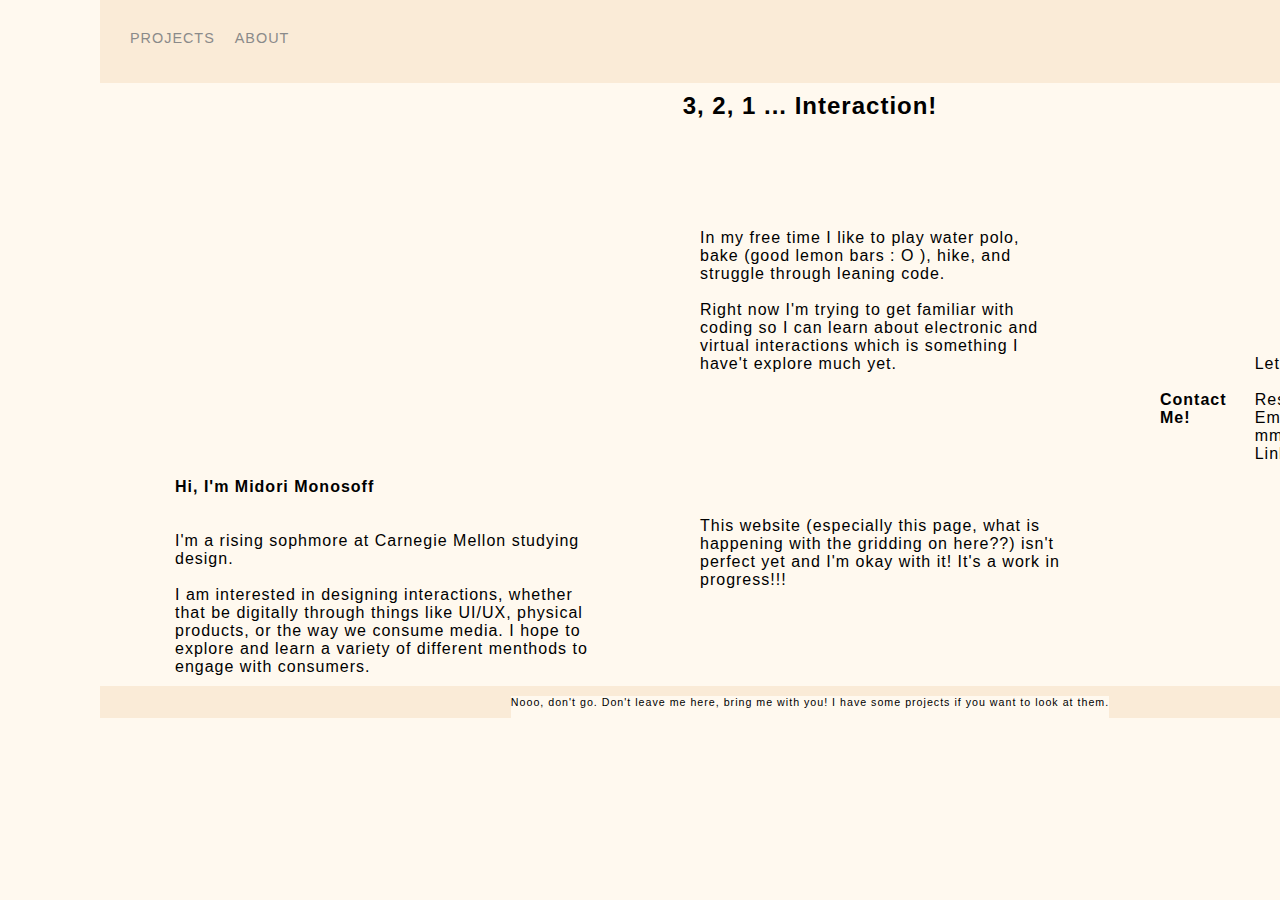
==== about.html @ c48748b3 "Add files via upload" ====
<!DOCTYPE html>
<html>
<head>
    <meta charser="utf-8">
    <meta name="viewport" content="width=device-width, initial-scale=1.0">
    <link rel="stylesheet" href="styles.css">
    <title>About Me</title>
</head>

<body>
    <div class="about-section">
        <div class="nav">
            <div class="left-side">
                <div class="nav-link-wrapper">
                    <a href="index.html">Projects</a>
                </div>
    
                <div class="nav-link-wrapper">
                    <a href="about.html">About</a>
                </div>
            </div>
    
            <div class="right-side">
                <div class="brand">
                    <div>Midori Monosoff</div>
                </div>
            </div>
        </div>
        
        <div class="contact">
            <p><h4>Contact Me!</h4>Let's get in contact:<br /><br />Resume: link here <br />Email: mmonosof@andrew.cmu.edu<br /> LinkedIn: uhhhhhh idk</p>
        </div>
    
        <div class="footer">
            <div class="nono">
                Nooo, don't go. Don't leave me here, bring me with you! I have some projects if you want to look at them.  
            </div>
        </div>

        <div class="i-said-funny">
             <h2> 3, 2, 1 ... Interaction!</h3>
        </div>

        <div class="main-section">
            <div class="uspic"></div>
                <br /><br />
            <div class="about-text">
                <h4> Hi, I'm Midori Monosoff</h4><br /><br>
                 <p> I'm a rising sophmore at Carnegie Mellon studying design. <br /><br />I am interested in designing interactions, whether that be digitally through things like UI/UX, physical products, or the way we consume media. I hope to explore and learn a variety of different menthods to engage with consumers.</p>
            </div>
        </div>

        <div class="less-serious">
            <div class="interestpic"></div>
                <div class="interested-in">
                    <p>In my free time I like to play water polo, bake (good lemon bars : O ), hike, and struggle through leaning code. <br /><br /> Right now I'm trying to get familiar with coding so I can learn about electronic and virtual interactions which is something I have't explore much yet.</p> 
                        <br /><br /><br /><br /><br /><br /><br /><br /> 
                    <p>This website (especially this page, what is happening with the gridding on here??) isn't perfect yet and I'm okay with it! It's a work in progress!!!</p>
                </div>
            </div>
        </div>
    </div>
</body>
</html>
---- styles.css ----
*{
    margin: 0;
    padding: 0;
    font-family: "Helvetica", sans-serif;
    letter-spacing: 1px;
    background-color: rgb(255, 249, 239);
}

li { 
    cursor: pointer; 
}

/* unvisited link */
a:link {
    color: black
}

/* visited link */
a:visited {
    color: #8a8a8a;
}


/*GRIDDING*/

.grid{
    display: grid;
    grid-template-columns: 1fr 400px 400px 400px 1fr;
    grid-gap: 10px;
    grid-template-rows: 82px 1fr 1fr 1fr 20px;
    grid-template-areas: 
    ". nav nav nav ."
    ". about lighting semantics ."
    ". about personal animal ."
    ". photo perspective stuffing ." 
    ". footer footer footer .";
}

.nav{
    grid-area: nav;
}

.about{
    grid-area: about;
}

.lighting{
    grid-area: lighting;
}

.semantics{
    grid-area: semantics;
}

.photo{
    grid-area: photo;
}

.personal{
    grid-area: personal;
}

.animal{
    grid-area: animal;
}

.perspective{
    grid-area: perspective;
}

.stuffing{
    grid-area: stuffing;
}

.footer{
    grid-area: footer;
}



/*NAV STYLING*/

.nav{
    display: flex;
    justify-content: space-between;
    padding: 30px;
    background-color: antiquewhite;
    height: 22px;
    border-bottom: 1px solid transparent;
    transition: border-bottom 0.5s;
}

.left-side{
    display: flex;
    background-color: antiquewhite;
}

.nav > .left-side > div {
    margin-right: 20px;
    font-size: 0.9em;
    text-transform: uppercase;
    background-color: antiquewhite;
}

.nav-link-wrapper a{
    color: #8a8a8a;
    text-decoration: none;
    transition: color 0.5s;
    background-color: antiquewhite;
}

.nav-link-wrapper:hover{
    border-bottom: 1px solid black;
    background-color: antiquewhite;
}

.nav-link-wrapper a:hover{
    color: black;
    background-color: antiquewhite;
}




/*FOOTER STYLING*/

.footer{
    background-color: antiquewhite;
    display: flex;
    justify-content:center;
    padding-top: 10px;
    height: 22px;
    font-size: 8pt;
    text-align: center;
}




/*GRIDDING THE ABOUT*/

.about{
    display: grid;
    grid-template-columns: 10px 1fr 10px;
    grid-template-rows: 1fr 1fr;
    grid-gap: 5px;
    grid-template-areas:
    ". me-photo ."
    ". mini-text .";
}

.me-photo{
    grid-area: me-photo;
    background: url('/Users/midorimonosoff/Desktop/try again/images/hello.JPG');
    height: 400px;
    background-size: cover;
    border-radius: 10%;
}

.mini-text{
    grid-area: mini-text;
    display: flex;
    justify-content: center; /* align horizontal */
    align-items: center; /* align vertical */
    font-size: 10pt;
    align-items: center;
}


/*SETTING IN IMAGES*/

.lightpic{
    background: url('/Users/midorimonosoff/Desktop/try again/images/lighting/onblackbg copy.jpeg');
    height: 400px;
    background-size: cover;
    border-radius: 10%;
}

.lighttext{
    font-size: 10pt;
    display: flex;
    justify-content: center;
    color: #8a8a8a;
}


.semanticpic{
    background: url('/Users/midorimonosoff/Desktop/try again/images/semantics/close.jpg');
    height: 400px;
    background-size: cover;
    border-radius: 10%;
}
.semantictext{
    font-size: 10pt;
    display: flex;
    justify-content: center;
    color: #8a8a8a;
}


.photopic{
    background: url('/Users/midorimonosoff/Desktop/try again/images/photography/pittsburgh/flower.JPG');
    height: 400px;
    background-size: cover;
    border-radius: 10%;
}
.phototext{
    font-size: 10pt;
    display: flex;
    justify-content: center;
    color: #8a8a8a;
}


.personalpic{
    background: url('/Users/midorimonosoff/Desktop/try again/images/personal/plants.jpg');
    height: 400px;
    background-size: cover;
    border-radius: 10%;
}
.personaltext{
    font-size: 10pt;
    display: flex;
    justify-content: center;
    color: #8a8a8a;
}


.animalpic{
    background: url('/Users/midorimonosoff/Desktop/try again/images/adobe/poster.png');
    height: 400px;
    background-size: cover;
    border-radius: 10%;
}
.animaltext{
    font-size: 10pt;
    display: flex;
    justify-content: center;
    color: #8a8a8a;
}


.perspectivepic{
    background: url('/Users/midorimonosoff/Desktop/try again/images/perspective/midori_cubes.jpg');
    height: 400px;
    background-size: cover;
    border-radius: 10%;
}
.perspectivetext{
    font-size: 10pt;
    display: flex;
    justify-content: center;
    color: #8a8a8a;
}


.stuffingpic{
    background: url('/Users/midorimonosoff/Desktop/try again/images/experiences/letter0195.png');
    height: 400px;
    background-size: cover;
    border-radius: 10%;
}
.stuffingtext{
    font-size: 10pt;
    display: flex;
    justify-content: center;
    color: #8a8a8a;
}



/*ABOUT ME PAGE*/

.about-section{
    display: grid;
    grid-template-columns: 1fr 500px 360px 360px 1fr;
    grid-gap: 10px;
    grid-column-gap: 100px;
    grid-template-rows: 82px 40px 1fr 20px;
    grid-template-areas: 
    ". nav nav nav ."
    ". i-said-funny i-said-funny i-said-funny ."
    ". main-section less-serious contact ."
    ". footer footer footer .";
}

.nav{
    grid-area: nav;
}

.i-said-funny{
    grid-area: i-said-funny;
    text-align: center;
}

.main-section{
    grid-area: main-section;
    margin-left: 15%;
}

.less-serious{
    grid-area: less-serious;
    display: flex;
    justify-content: center; /* align horizontal */
    align-items: center; /* align vertical */
}

.contact{
    grid-area: contact;
    display: flex;
    justify-content: center; /* align horizontal */
    align-items: center; /* align vertical */
}

.footer{
    grid-area: footer;
}

.uspic{
    background: url('/Users/midorimonosoff/Desktop/try again/images/us.JPG');
    height: 300px;
    background-size: cover;
    border-radius: 10%;
    display: block;
}

.interester-in{
    text-align: center;
}





/*LIGHTING ENGINE*/
.light{
    display: grid;
    grid-template-columns: 1fr 400px 400px 400px 1fr;
    grid-gap: 10px;
    grid-template-rows: 82px 1fr 1fr 1fr 20px;
    grid-template-areas: 
    ". nav nav nav ."
    ". op lt-desc lt-desc ."
    ". it-off it-on intent ."
    ". vid detail learn ." 
    ". footer footer footer .";
}

.nav{
    grid-area: nav;
}

.op{
    grid-area: op;
    background: url('/Users/midorimonosoff/Desktop/try again/images/lighting/onblackbg copy.jpeg');
    height: 400px;
    background-size: cover;
    border-radius: 10%;
}

.lt-desc{
    grid-area: lt-desc;
    display: flex;
    justify-content: center; /* align horizontal */
    align-items: center; /* align vertical */
    margin-left: 30px;
    margin-right: 30px;
}

.it-on{
    grid-area: it-on;
    background: url('/Users/midorimonosoff/Desktop/try again/images/lighting/interation.JPG');
    height: 400px;
    background-size: cover;
    border-radius: 10%;
}

.it-off{
    grid-area: it-off;
    background: url('/Users/midorimonosoff/Desktop/try again/images/lighting/off.JPG');
    height: 400px;
    background-size: cover;
    border-radius: 10%;
}

.intent{
    grid-area: intent;
    display: flex;
    justify-content: center; /* align horizontal */
    align-items: center; /* align vertical */
    margin-left: 30px;
    margin-right: 30px;
}

.vid{
    grid-area: vid;
    background: url('/Users/midorimonosoff/Desktop/try again/images/photography/pittsburgh/engulf.jpg');
    height: 400px;
    background-size: cover;
    border-radius: 10%;
}

.detail{
    grid-area: detail;
    background: url('/Users/midorimonosoff/Desktop/try again/images/lighting/detail.JPG');
    height: 400px;
    background-size: cover;
    border-radius: 10%;
}

.learn{
    grid-area: learn;
    display: flex;
    justify-content: center; /* align horizontal */
    align-items: center; /* align vertical */
    margin-left: 30px;
    margin-right: 30px;
}

.footer{
    grid-area: footer;
}





/*PERSONAL*/
.gridding{
    display: grid;
    grid-template-columns: 1fr 400px 400px 400px 1fr;
    grid-gap: 10px;
    grid-template-rows: 82px 1fr 700px 1fr 20px;
    grid-template-areas: 
    ". nav nav nav ."
    ". og love love ."
    ". ahead skes hot ."
    ". vote frog pickle ." 
    ". footer footer footer .";
}

.nav{
    grid-area: nav;
}

.og{
    grid-area: og;
    background: url('/Users/midorimonosoff/Desktop/try again/images/personal/plants.jpg');
    height: 400px;
    background-size: cover;
    border-radius: 10%;
}

.love{
    grid-area: love;
    display: flex;
    justify-content: center; /* align horizontal */
    align-items: center; /* align vertical */
    margin-left: 30px;
    margin-right: 30px;
}

.ahead{
    grid-area: ahead;
    background: url('/Users/midorimonosoff/Desktop/try again/images/personal/ms1-1(1).jpg');
    height: 700px;
    width: 500px;
    background-size: cover;
    border-radius: 10%;
}

.skes{
    grid-area: skes;
    background: url('/Users/midorimonosoff/Desktop/try again/images/personal/ms2(1).jpg');
    height: 400px;
    background-size: cover;
    border-radius: 10%;
    margin-left: 100px;
}

.hot{
    grid-area: hot;
    background: url('/Users/midorimonosoff/Desktop/try again/images/personal/ms3.jpg');
    height: 400px;
    background-size: cover;
    border-radius: 10%;
}

.vote{
    grid-area: vote;
    background: url('/Users/midorimonosoff/Desktop/try again/images/personal/mmmm2.jpg');
    height: 400px;
    background-size: cover;
    border-radius: 10%;
}

.frog{
    grid-area: frog;
    background: url('/Users/midorimonosoff/Desktop/try again/images/personal/mm1(2).jpg');
    height: 400px;
    background-size: cover;
    border-radius: 10%;
}

.pickle{
    grid-area: pickle;
    background: url('/Users/midorimonosoff/Desktop/try again/images/personal/10.jpg');
    height: 400px;
    background-size: cover;
    border-radius: 10%;
}

.footer{
    grid-area: footer;
}




/*PHOTOGRAPHY*/
.photogrid{
    display: grid;
    grid-template-columns: 1fr 400px 400px 400px 1fr;
    grid-gap: 10px;
    grid-template-rows: 82px 1fr 1fr 1fr 20px;
    grid-template-areas: 
    ". nav nav nav ."
    ". lady dylan dylan ."
    ". color apple chair ."
    ". engulf cake arch ." 
    ". footer footer footer .";
}

.nav{
    grid-area: nav;
}

.lady{
    grid-area: lady;
    background: url('/Users/midorimonosoff/Desktop/try again/images/photography/pittsburgh/flower.JPG');
    height: 400px;
    background-size: cover;
    border-radius: 10%;
}

.dylan{
    grid-area: dylan;
    display: flex;
    justify-content: center; /* align horizontal */
    align-items: center; /* align vertical */
    margin-left: 30px;
    margin-right: 30px;
}

.apple{
    grid-area: apple;
    background: url('/Users/midorimonosoff/Desktop/try again/images/photography/pittsburgh/bright.JPG');
    height: 400px;
    background-size: cover;
    border-radius: 10%;
}

.cake{
    grid-area: cake;
    background: url('/Users/midorimonosoff/Desktop/try again/images/photography/pittsburgh/Screen Shot 2022-05-19 at 11.36.10 PM.png');
    height: 400px;
    background-size: cover;
    border-radius: 10%;
}

.chair{
    grid-area: chair;
    background: url('/Users/midorimonosoff/Desktop/try again/images/photography/pittsburgh/chair.JPG');
    height: 400px;
    background-size: cover;
    border-radius: 10%;
}

.engulf{
    grid-area: engulf;
    background: url('/Users/midorimonosoff/Desktop/try again/images/photography/pittsburgh/engulf.jpg');
    height: 400px;
    background-size: cover;
    border-radius: 10%;
}

.color{
    grid-area: color;
    background: url('/Users/midorimonosoff/Desktop/try again/images/photography/pittsburgh/color.jpg');
    height: 400px;
    background-size: cover;
    border-radius: 10%;
}

.arch{
    grid-area: arch;
    background: url('/Users/midorimonosoff/Desktop/try again/images/photography/pittsburgh/arch.jpg');
    height: 400px;
    background-size: cover;
    border-radius: 10%;
}

.footer{
    grid-area: footer;
}








/*PERSPECTIVES*/
.plural{
    display: grid;
    grid-template-columns: 1fr 400px 400px 400px 1fr;
    grid-gap: 10px;
    grid-template-rows: 82px 1fr 1fr 1fr 20px;
    grid-template-areas: 
    ". nav nav nav ."
    ". cubes diffrnt word ."
    ". maybe2 hmmm maybe1 ."
    ". maybe3 maybe4 text5 ." 
    ". footer footer footer .";
}

.nav{
    grid-area: nav;
}

.cubes{
    grid-area: cubes;
    background: url('/Users/midorimonosoff/Desktop/try again/images/perspective/midori_cubes.jpg');
    height: 400px;
    background-size: cover;
    border-radius: 10%;
}

.word{
    grid-area: word;
    display: flex;
    justify-content: center; /* align horizontal */
    align-items: center; /* align vertical */
    margin-left: 30px;
    margin-right: 30px;
}

.diffrnt{
    grid-area: diffrnt;
    background: url('/Users/midorimonosoff/Desktop/try again/images/perspective/Screen Shot 2022-05-19 at 8.13.32 PM.png');
    height: 400px;
    background-size: cover;
    border-radius: 10%;
}

.hmmm{
    grid-area: hmmm;
    background: url('/Users/midorimonosoff/Desktop/try again/images/perspective/Screen Shot 2022-05-19 at 8.13.53 PM.png');
    height: 400px;
    background-size: cover;
    border-radius: 10%;
}

.maybe1{
    grid-area: maybe1;
    background: url('/Users/midorimonosoff/Desktop/try again/images/perspective/Screen Shot 2022-05-19 at 8.14.07 PM.png');
    height: 400px;
    background-size: cover;
    border-radius: 10%;
}

.maybe2{
    grid-area: maybe2;
    display: flex;
    justify-content: center; /* align horizontal */
    align-items: center; /* align vertical */
    margin-left: 30px;
    margin-right: 30px;
}

.maybe3{
    grid-area: maybe3;
    background: url('/Users/midorimonosoff/Desktop/try again/images/perspective/65665161741__E971CFDE-ED3A-425A-B0A8-9ED43611C83C.jpg');
    height: 400px;
    background-size: cover;
    border-radius: 10%;
}

.maybe4{
    grid-area: maybe4;
    background: url('/Users/midorimonosoff/Desktop/try again/images/perspective/IMG_5229.jpg');
    height: 400px;
    background-size: cover;
    border-radius: 10%;
}

.text5{
    grid-area: text5;
    display: flex;
    justify-content: center; /* align horizontal */
    align-items: center; /* align vertical */
    margin-left: 30px;
    margin-right: 30px;
}

.footer{
    grid-area: footer;
}







/*ADOBE CC*/
.creativecloud{
    display: grid;
    grid-template-columns: 1fr 400px 400px 400px 1fr;
    grid-gap: 10px;
    grid-template-rows: 82px 1fr 500px 1fr 20px;
    grid-template-areas: 
    ". nav nav nav ."
    ". sealsnip dylan dylan ."
    ". sealwhole sealwhole poster-text ."
    ". animation-link animation-link assignment ." 
    ". footer footer footer .";
}

.nav{
    grid-area: nav;
}

.sealsnip{
    grid-area: sealsnip;
    background: url('/Users/midorimonosoff/Desktop/try again/images/adobe/poster.png');
    height: 400px;
    background-size: cover;
    border-radius: 10%;
}

.dylan{
    grid-area: dylan;
    display: flex;
    justify-content: center; /* align horizontal */
    align-items: center; /* align vertical */
    margin-left: 30px;
    margin-right: 30px;
}

.sealwhole{
    grid-area: sealwhole;
    background: url('/Users/midorimonosoff/Desktop/try again/images/adobe/poster.png');
    height: 500px;
    background-size: cover;
    border-radius: 10%;
}

.poster-text{
    grid-area: poster-text;
    display: flex;
    justify-content: center; /* align horizontal */
    align-items: center; /* align vertical */
    margin-left: 30px;
    margin-right: 30px;
}

.animation-link{
    grid-area: animation-link;
    background: url('/Users/midorimonosoff/Desktop/try again/images/photography/pittsburgh/engulf.jpg');
    height: 400px;
    background-size: cover;
    border-radius: 10%;
}

.assignment{
    grid-area: assignment;
    display: flex;
    justify-content: center; /* align horizontal */
    align-items: center; /* align vertical */
    margin-left: 30px;
    margin-right: 30px;
}

.footer{
    grid-area: footer;
}




/*SEMANTICS*/
.sem{
    display: grid;
    grid-template-columns: 1fr 400px 400px 400px 1fr;
    grid-gap: 10px;
    grid-template-rows: 82px 1fr 1fr 1fr 20px;
    grid-template-areas: 
    ". nav nav nav ."
    ". hybrid lnd word ."
    ". natural clay foam ."
    ". maybe3 maybe4 text5 ." 
    ". footer footer footer .";
}

.nav{
    grid-area: nav;
}

.hybrid{
    grid-area: hybrid;
    background: url('/Users/midorimonosoff/Desktop/try again/images/semantics/close.jpg');
    height: 400px;
    background-size: cover;
    border-radius: 10%;
}

.word{
    grid-area: word;
    display: flex;
    justify-content: center; /* align horizontal */
    align-items: center; /* align vertical */
    margin-left: 30px;
    margin-right: 30px;
}

.lnd{
    grid-area: lnd;
    display: flex;
    justify-content: center; /* align horizontal */
    align-items: center; /* align vertical */
    margin-left: 30px;
    margin-right: 30px;
}

.clay{
    grid-area: clay;
    background: url('/Users/midorimonosoff/Desktop/try again/images/perspective/Screen Shot 2022-05-19 at 8.13.53 PM.png');
    height: 400px;
    background-size: cover;
    border-radius: 10%;
}

.natural{
    grid-area: natural;
    display: flex;
    justify-content: center; /* align horizontal */
    align-items: center; /* align vertical */
    margin-left: 30px;
    margin-right: 30px;
}

.foam{
    grid-area: foam;
    background: url('/Users/midorimonosoff/Desktop/try again/images/perspective/Screen Shot 2022-05-19 at 8.13.53 PM.png');
    height: 400px;
    background-size: cover;
    border-radius: 10%;
}

.maybe3{
    grid-area: maybe3;
    background: url('/Users/midorimonosoff/Desktop/try again/images/perspective/65665161741__E971CFDE-ED3A-425A-B0A8-9ED43611C83C.jpg');
    height: 400px;
    background-size: cover;
    border-radius: 10%;
}

.maybe4{
    grid-area: maybe4;
    background: url('/Users/midorimonosoff/Desktop/try again/images/perspective/IMG_5229.jpg');
    height: 400px;
    background-size: cover;
    border-radius: 10%;
}

.text5{
    grid-area: text5;
    display: flex;
    justify-content: center; /* align horizontal */
    align-items: center; /* align vertical */
    margin-left: 30px;
    margin-right: 30px;
}

.footer{
    grid-area: footer;
}






/*STUFFING*/
.broom{
    display: grid;
    grid-template-columns: 1fr 400px 400px 400px 1fr;
    grid-gap: 10px;
    grid-template-rows: 82px 1fr 1fr 1fr 20px;
    grid-template-areas: 
    ". nav nav nav ."
    ". pan randoms randoms ."
    ". stick rock leaf ."
    ". am fr mi ." 
    ". footer footer footer .";
}

.nav{
    grid-area: nav;
}

.pan{
    grid-area: pan;
    background: url('/Users/midorimonosoff/Desktop/try again/images/experiences/letter0195.png');
    height: 400px;
    background-size: cover;
    border-radius: 10%;
}

.randoms{
    grid-area: randoms;
    display: flex;
    justify-content: center; /* align horizontal */
    align-items: center; /* align vertical */
    margin-left: 30px;
    margin-right: 30px;
}

.stick{
    grid-area: stick;
    background: url('/Users/midorimonosoff/Desktop/try again/images/experiences/IMG_4572 2.jpg');
    height: 400px;
    background-size: cover;
    border-radius: 10%;
}

.rock{
    grid-area: rock;
    background: url('/Users/midorimonosoff/Desktop/try again/images/experiences/IMG_4571 2.jpg');
    height: 400px;
    background-size: cover;
    border-radius: 10%;
}

.leaf{
    grid-area: leaf;
    background: url('/Users/midorimonosoff/Desktop/try again/images/experiences/IMG_4573 2.jpg');
    height: 400px;
    background-size: cover;
    border-radius: 10%;
}

.am{
    grid-area: am;
    background: url('/Users/midorimonosoff/Desktop/try again/images/experiences/Screen Shot 2022-05-19 at 11.26.27 PM.png');
    height: 400px;
    background-size: cover;
    border-radius: 10%;
}

.fr{
    grid-area: fr;
    background: url('/Users/midorimonosoff/Desktop/try again/images/experiences/Screen Shot 2022-05-19 at 11.26.18 PM.png');
    height: 400px;
    background-size: cover;
    border-radius: 10%;
}

.mi{
    grid-area: mi;
    background: url('/Users/midorimonosoff/Desktop/try again/images/experiences/Screen Shot 2022-05-19 at 11.26.09 PM.png');
    height: 400px;
    background-size: cover;
    border-radius: 10%;
}

.footer{
    grid-area: footer;
}
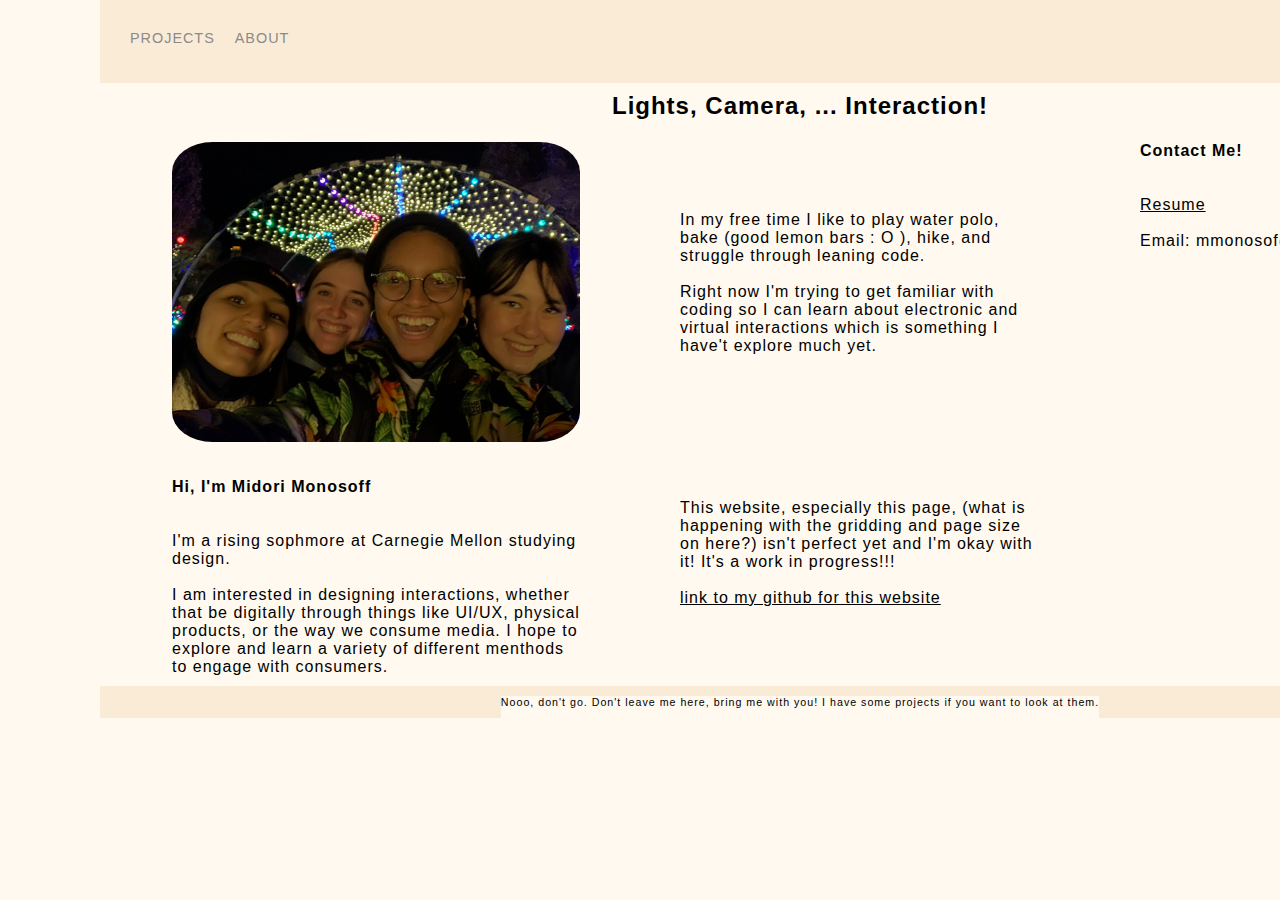
==== commit 3920af69: "Add files via upload" ====
--- a/about.html
+++ b/about.html
@@ -28,7 +28,9 @@
         </div>
         
         <div class="contact">
-            <p><h4>Contact Me!</h4>Let's get in contact:<br /><br />Resume: link here <br />Email: mmonosof@andrew.cmu.edu<br /> LinkedIn: uhhhhhh idk</p>
+            <p><h4>Contact Me!</h4> 
+                <br/><br><a href="images/Resume.pdf">Resume</a> 
+                <br/><br>Email: mmonosof@andrew.cmu.edu </p>
         </div>
     
         <div class="footer">
@@ -38,7 +40,7 @@
         </div>
 
         <div class="i-said-funny">
-             <h2> 3, 2, 1 ... Interaction!</h3>
+             <h2> Lights, Camera, ... Interaction!</h3>
         </div>
 
         <div class="main-section">
@@ -53,9 +55,12 @@
         <div class="less-serious">
             <div class="interestpic"></div>
                 <div class="interested-in">
-                    <p>In my free time I like to play water polo, bake (good lemon bars : O ), hike, and struggle through leaning code. <br /><br /> Right now I'm trying to get familiar with coding so I can learn about electronic and virtual interactions which is something I have't explore much yet.</p> 
+                    <p>In my free time I like to play water polo, bake (good lemon bars : O ), hike, and struggle through leaning code. 
+                        <br /><br /> Right now I'm trying to get familiar with coding so I can learn about electronic and virtual interactions which is something I have't explore much yet.</p> 
                         <br /><br /><br /><br /><br /><br /><br /><br /> 
-                    <p>This website (especially this page, what is happening with the gridding on here??) isn't perfect yet and I'm okay with it! It's a work in progress!!!</p>
+                    <p>This website, especially this page, (what is happening with the gridding and page size on here?) isn't perfect yet and I'm okay with it! 
+                        It's a work in progress!!! <br/><br/><a href="https://github.com/mmonosoff/website1">link to my github for this website</a>
+                         </p>
                 </div>
             </div>
         </div>
--- a/styles.css
+++ b/styles.css
@@ -151,7 +151,7 @@
 
 .me-photo{
     grid-area: me-photo;
-    background: url('/Users/midorimonosoff/Desktop/try again/images/hello.JPG');
+    background: url('images/hello.JPG');
     height: 400px;
     background-size: cover;
     border-radius: 10%;
@@ -170,7 +170,7 @@
 /*SETTING IN IMAGES*/
 
 .lightpic{
-    background: url('/Users/midorimonosoff/Desktop/try again/images/lighting/onblackbg copy.jpeg');
+    background: url('images/onblackbg copy.jpeg');
     height: 400px;
     background-size: cover;
     border-radius: 10%;
@@ -185,7 +185,7 @@
 
 
 .semanticpic{
-    background: url('/Users/midorimonosoff/Desktop/try again/images/semantics/close.jpg');
+    background: url('images/close.jpg');
     height: 400px;
     background-size: cover;
     border-radius: 10%;
@@ -199,7 +199,7 @@
 
 
 .photopic{
-    background: url('/Users/midorimonosoff/Desktop/try again/images/photography/pittsburgh/flower.JPG');
+    background: url('images/flower.JPG');
     height: 400px;
     background-size: cover;
     border-radius: 10%;
@@ -213,7 +213,7 @@
 
 
 .personalpic{
-    background: url('/Users/midorimonosoff/Desktop/try again/images/personal/plants.jpg');
+    background: url('images/plants.jpg');
     height: 400px;
     background-size: cover;
     border-radius: 10%;
@@ -227,7 +227,7 @@
 
 
 .animalpic{
-    background: url('/Users/midorimonosoff/Desktop/try again/images/adobe/poster.png');
+    background: url('images/poster.png');
     height: 400px;
     background-size: cover;
     border-radius: 10%;
@@ -241,7 +241,7 @@
 
 
 .perspectivepic{
-    background: url('/Users/midorimonosoff/Desktop/try again/images/perspective/midori_cubes.jpg');
+    background: url('images/midori_cubes.jpg');
     height: 400px;
     background-size: cover;
     border-radius: 10%;
@@ -255,7 +255,7 @@
 
 
 .stuffingpic{
-    background: url('/Users/midorimonosoff/Desktop/try again/images/experiences/letter0195.png');
+    background: url('images/letter0195.png');
     height: 400px;
     background-size: cover;
     border-radius: 10%;
@@ -273,7 +273,7 @@
 
 .about-section{
     display: grid;
-    grid-template-columns: 1fr 500px 360px 360px 1fr;
+    grid-template-columns: 1fr 480px 360px 360px 1fr;
     grid-gap: 10px;
     grid-column-gap: 100px;
     grid-template-rows: 82px 40px 1fr 20px;
@@ -307,9 +307,6 @@
 
 .contact{
     grid-area: contact;
-    display: flex;
-    justify-content: center; /* align horizontal */
-    align-items: center; /* align vertical */
 }
 
 .footer{
@@ -317,16 +314,14 @@
 }
 
 .uspic{
-    background: url('/Users/midorimonosoff/Desktop/try again/images/us.JPG');
+    background: url('images/us.JPG');
     height: 300px;
     background-size: cover;
     border-radius: 10%;
     display: block;
 }
 
-.interester-in{
-    text-align: center;
-}
+
 
 
 
@@ -352,7 +347,7 @@
 
 .op{
     grid-area: op;
-    background: url('/Users/midorimonosoff/Desktop/try again/images/lighting/onblackbg copy.jpeg');
+    background: url('images/onblackbg copy.jpeg');
     height: 400px;
     background-size: cover;
     border-radius: 10%;
@@ -369,7 +364,7 @@
 
 .it-on{
     grid-area: it-on;
-    background: url('/Users/midorimonosoff/Desktop/try again/images/lighting/interation.JPG');
+    background: url('images/interation.JPG');
     height: 400px;
     background-size: cover;
     border-radius: 10%;
@@ -377,7 +372,7 @@
 
 .it-off{
     grid-area: it-off;
-    background: url('/Users/midorimonosoff/Desktop/try again/images/lighting/off.JPG');
+    background: url('images/off.JPG');
     height: 400px;
     background-size: cover;
     border-radius: 10%;
@@ -394,7 +389,6 @@
 
 .vid{
     grid-area: vid;
-    background: url('/Users/midorimonosoff/Desktop/try again/images/photography/pittsburgh/engulf.jpg');
     height: 400px;
     background-size: cover;
     border-radius: 10%;
@@ -402,7 +396,7 @@
 
 .detail{
     grid-area: detail;
-    background: url('/Users/midorimonosoff/Desktop/try again/images/lighting/detail.JPG');
+    background: url('images/detail.JPG');
     height: 400px;
     background-size: cover;
     border-radius: 10%;
@@ -445,7 +439,7 @@
 
 .og{
     grid-area: og;
-    background: url('/Users/midorimonosoff/Desktop/try again/images/personal/plants.jpg');
+    background: url('images/plants.jpg');
     height: 400px;
     background-size: cover;
     border-radius: 10%;
@@ -462,7 +456,7 @@
 
 .ahead{
     grid-area: ahead;
-    background: url('/Users/midorimonosoff/Desktop/try again/images/personal/ms1-1(1).jpg');
+    background: url('images/ms1-1(1).jpg');
     height: 700px;
     width: 500px;
     background-size: cover;
@@ -471,7 +465,7 @@
 
 .skes{
     grid-area: skes;
-    background: url('/Users/midorimonosoff/Desktop/try again/images/personal/ms2(1).jpg');
+    background: url('images/ms2(1).jpg');
     height: 400px;
     background-size: cover;
     border-radius: 10%;
@@ -480,7 +474,7 @@
 
 .hot{
     grid-area: hot;
-    background: url('/Users/midorimonosoff/Desktop/try again/images/personal/ms3.jpg');
+    background: url('images/ms3.jpg');
     height: 400px;
     background-size: cover;
     border-radius: 10%;
@@ -488,7 +482,7 @@
 
 .vote{
     grid-area: vote;
-    background: url('/Users/midorimonosoff/Desktop/try again/images/personal/mmmm2.jpg');
+    background: url('images/mmmm2.jpg');
     height: 400px;
     background-size: cover;
     border-radius: 10%;
@@ -496,7 +490,7 @@
 
 .frog{
     grid-area: frog;
-    background: url('/Users/midorimonosoff/Desktop/try again/images/personal/mm1(2).jpg');
+    background: url('images/mm1(2).jpg');
     height: 400px;
     background-size: cover;
     border-radius: 10%;
@@ -504,7 +498,7 @@
 
 .pickle{
     grid-area: pickle;
-    background: url('/Users/midorimonosoff/Desktop/try again/images/personal/10.jpg');
+    background: url('images/10.jpg');
     height: 400px;
     background-size: cover;
     border-radius: 10%;
@@ -537,7 +531,7 @@
 
 .lady{
     grid-area: lady;
-    background: url('/Users/midorimonosoff/Desktop/try again/images/photography/pittsburgh/flower.JPG');
+    background: url('images/flower.JPG');
     height: 400px;
     background-size: cover;
     border-radius: 10%;
@@ -554,7 +548,7 @@
 
 .apple{
     grid-area: apple;
-    background: url('/Users/midorimonosoff/Desktop/try again/images/photography/pittsburgh/bright.JPG');
+    background: url('images/bright.JPG');
     height: 400px;
     background-size: cover;
     border-radius: 10%;
@@ -562,7 +556,7 @@
 
 .cake{
     grid-area: cake;
-    background: url('/Users/midorimonosoff/Desktop/try again/images/photography/pittsburgh/Screen Shot 2022-05-19 at 11.36.10 PM.png');
+    background: url('images/cake.JPG');
     height: 400px;
     background-size: cover;
     border-radius: 10%;
@@ -570,7 +564,7 @@
 
 .chair{
     grid-area: chair;
-    background: url('/Users/midorimonosoff/Desktop/try again/images/photography/pittsburgh/chair.JPG');
+    background: url('images/chair.JPG');
     height: 400px;
     background-size: cover;
     border-radius: 10%;
@@ -578,7 +572,7 @@
 
 .engulf{
     grid-area: engulf;
-    background: url('/Users/midorimonosoff/Desktop/try again/images/photography/pittsburgh/engulf.jpg');
+    background: url('images/engulf.jpg');
     height: 400px;
     background-size: cover;
     border-radius: 10%;
@@ -586,7 +580,7 @@
 
 .color{
     grid-area: color;
-    background: url('/Users/midorimonosoff/Desktop/try again/images/photography/pittsburgh/color.jpg');
+    background: url('images/color.jpg');
     height: 400px;
     background-size: cover;
     border-radius: 10%;
@@ -594,7 +588,7 @@
 
 .arch{
     grid-area: arch;
-    background: url('/Users/midorimonosoff/Desktop/try again/images/photography/pittsburgh/arch.jpg');
+    background: url('images/arch.jpg');
     height: 400px;
     background-size: cover;
     border-radius: 10%;
@@ -631,7 +625,7 @@
 
 .cubes{
     grid-area: cubes;
-    background: url('/Users/midorimonosoff/Desktop/try again/images/perspective/midori_cubes.jpg');
+    background: url('images/midori_cubes.jpg');
     height: 400px;
     background-size: cover;
     border-radius: 10%;
@@ -648,7 +642,7 @@
 
 .diffrnt{
     grid-area: diffrnt;
-    background: url('/Users/midorimonosoff/Desktop/try again/images/perspective/Screen Shot 2022-05-19 at 8.13.32 PM.png');
+    background: url('images/Screen Shot 2022-05-19 at 8.13.32 PM.png');
     height: 400px;
     background-size: cover;
     border-radius: 10%;
@@ -656,7 +650,7 @@
 
 .hmmm{
     grid-area: hmmm;
-    background: url('/Users/midorimonosoff/Desktop/try again/images/perspective/Screen Shot 2022-05-19 at 8.13.53 PM.png');
+    background: url('images/Screen Shot 2022-05-19 at 8.13.53 PM.png');
     height: 400px;
     background-size: cover;
     border-radius: 10%;
@@ -664,7 +658,7 @@
 
 .maybe1{
     grid-area: maybe1;
-    background: url('/Users/midorimonosoff/Desktop/try again/images/perspective/Screen Shot 2022-05-19 at 8.14.07 PM.png');
+    background: url('images/Screen Shot 2022-05-19 at 8.14.07 PM.png');
     height: 400px;
     background-size: cover;
     border-radius: 10%;
@@ -681,7 +675,7 @@
 
 .maybe3{
     grid-area: maybe3;
-    background: url('/Users/midorimonosoff/Desktop/try again/images/perspective/65665161741__E971CFDE-ED3A-425A-B0A8-9ED43611C83C.jpg');
+    background: url('images/65665161741__E971CFDE-ED3A-425A-B0A8-9ED43611C83C.jpg');
     height: 400px;
     background-size: cover;
     border-radius: 10%;
@@ -689,7 +683,7 @@
 
 .maybe4{
     grid-area: maybe4;
-    background: url('/Users/midorimonosoff/Desktop/try again/images/perspective/IMG_5229.jpg');
+    background: url('images/IMG_5229.jpg');
     height: 400px;
     background-size: cover;
     border-radius: 10%;
@@ -734,7 +728,7 @@
 
 .sealsnip{
     grid-area: sealsnip;
-    background: url('/Users/midorimonosoff/Desktop/try again/images/adobe/poster.png');
+    background: url('images/poster.png');
     height: 400px;
     background-size: cover;
     border-radius: 10%;
@@ -751,7 +745,7 @@
 
 .sealwhole{
     grid-area: sealwhole;
-    background: url('/Users/midorimonosoff/Desktop/try again/images/adobe/poster.png');
+    background: url('images/poster.png');
     height: 500px;
     background-size: cover;
     border-radius: 10%;
@@ -768,7 +762,6 @@
 
 .animation-link{
     grid-area: animation-link;
-    background: url('/Users/midorimonosoff/Desktop/try again/images/photography/pittsburgh/engulf.jpg');
     height: 400px;
     background-size: cover;
     border-radius: 10%;
@@ -810,7 +803,7 @@
 
 .hybrid{
     grid-area: hybrid;
-    background: url('/Users/midorimonosoff/Desktop/try again/images/semantics/close.jpg');
+    background: url('images/close.jpg');
     height: 400px;
     background-size: cover;
     border-radius: 10%;
@@ -836,7 +829,7 @@
 
 .clay{
     grid-area: clay;
-    background: url('/Users/midorimonosoff/Desktop/try again/images/perspective/Screen Shot 2022-05-19 at 8.13.53 PM.png');
+    background: url('images/Screen Shot 2022-05-19 at 8.14.07 PM.png');
     height: 400px;
     background-size: cover;
     border-radius: 10%;
@@ -853,7 +846,7 @@
 
 .foam{
     grid-area: foam;
-    background: url('/Users/midorimonosoff/Desktop/try again/images/perspective/Screen Shot 2022-05-19 at 8.13.53 PM.png');
+    background: url('images/Screen Shot 2022-05-19 at 8.13.53 PM.png');
     height: 400px;
     background-size: cover;
     border-radius: 10%;
@@ -861,7 +854,7 @@
 
 .maybe3{
     grid-area: maybe3;
-    background: url('/Users/midorimonosoff/Desktop/try again/images/perspective/65665161741__E971CFDE-ED3A-425A-B0A8-9ED43611C83C.jpg');
+    background: url('images/65665161741__E971CFDE-ED3A-425A-B0A8-9ED43611C83C.jpg');
     height: 400px;
     background-size: cover;
     border-radius: 10%;
@@ -869,7 +862,7 @@
 
 .maybe4{
     grid-area: maybe4;
-    background: url('/Users/midorimonosoff/Desktop/try again/images/perspective/IMG_5229.jpg');
+    background: url('images/IMG_5229.jpg');
     height: 400px;
     background-size: cover;
     border-radius: 10%;
@@ -913,7 +906,7 @@
 
 .pan{
     grid-area: pan;
-    background: url('/Users/midorimonosoff/Desktop/try again/images/experiences/letter0195.png');
+    background: url('images/letter0195.png');
     height: 400px;
     background-size: cover;
     border-radius: 10%;
@@ -930,7 +923,7 @@
 
 .stick{
     grid-area: stick;
-    background: url('/Users/midorimonosoff/Desktop/try again/images/experiences/IMG_4572 2.jpg');
+    background: url('images/IMG_4572 2.jpg');
     height: 400px;
     background-size: cover;
     border-radius: 10%;
@@ -938,7 +931,7 @@
 
 .rock{
     grid-area: rock;
-    background: url('/Users/midorimonosoff/Desktop/try again/images/experiences/IMG_4571 2.jpg');
+    background: url('images/IMG_4571 2.jpg');
     height: 400px;
     background-size: cover;
     border-radius: 10%;
@@ -946,7 +939,7 @@
 
 .leaf{
     grid-area: leaf;
-    background: url('/Users/midorimonosoff/Desktop/try again/images/experiences/IMG_4573 2.jpg');
+    background: url('images/IMG_4573 2.jpg');
     height: 400px;
     background-size: cover;
     border-radius: 10%;
@@ -954,7 +947,7 @@
 
 .am{
     grid-area: am;
-    background: url('/Users/midorimonosoff/Desktop/try again/images/experiences/Screen Shot 2022-05-19 at 11.26.27 PM.png');
+    background: url('images/Screen Shot 2022-05-19 at 11.26.27 PM.png');
     height: 400px;
     background-size: cover;
     border-radius: 10%;
@@ -962,7 +955,7 @@
 
 .fr{
     grid-area: fr;
-    background: url('/Users/midorimonosoff/Desktop/try again/images/experiences/Screen Shot 2022-05-19 at 11.26.18 PM.png');
+    background: url('images/Screen Shot 2022-05-19 at 11.26.18 PM.png');
     height: 400px;
     background-size: cover;
     border-radius: 10%;
@@ -970,7 +963,7 @@
 
 .mi{
     grid-area: mi;
-    background: url('/Users/midorimonosoff/Desktop/try again/images/experiences/Screen Shot 2022-05-19 at 11.26.09 PM.png');
+    background: url('images/Screen Shot 2022-05-19 at 11.26.09 PM.png');
     height: 400px;
     background-size: cover;
     border-radius: 10%;
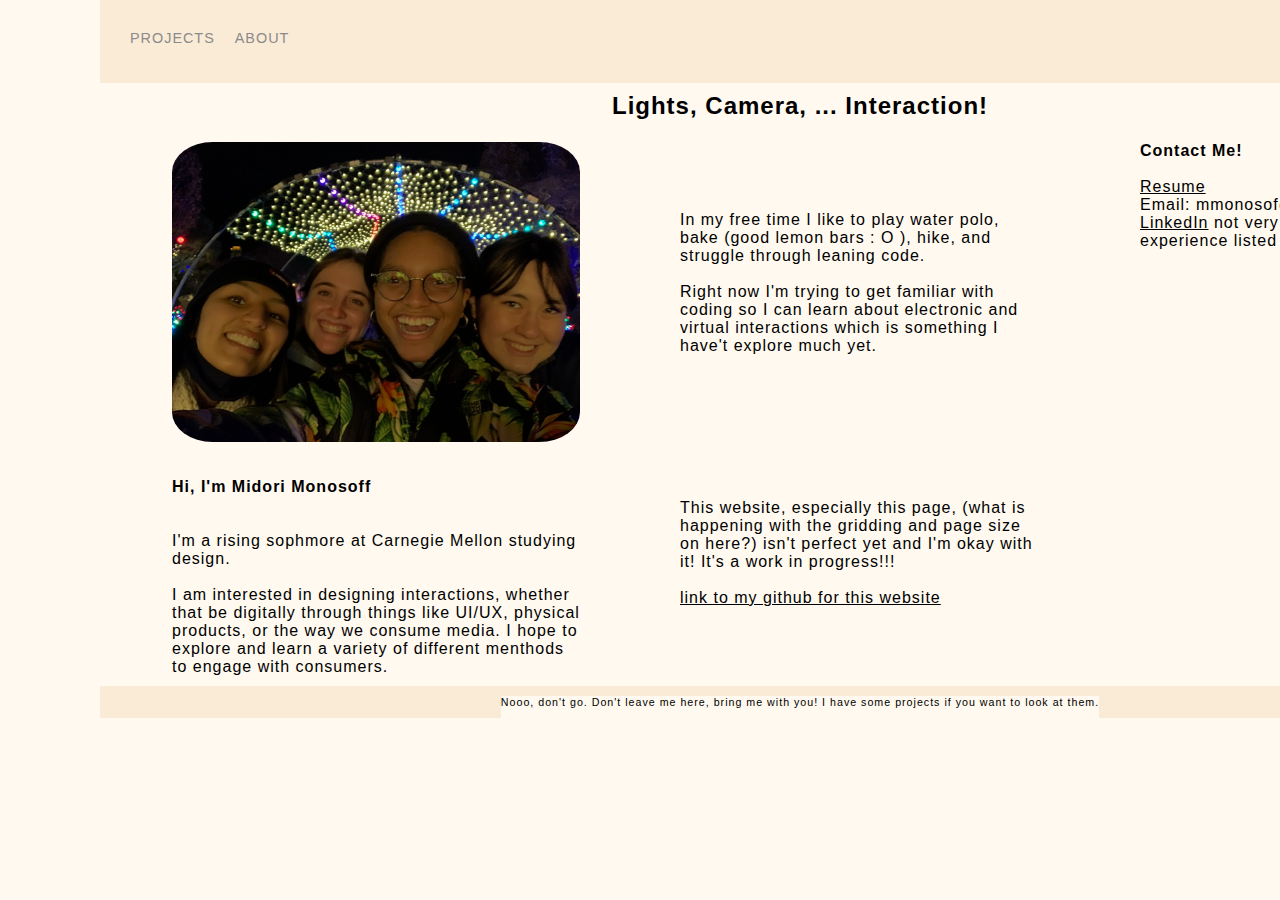
==== commit 948b6aab: "Add files via upload" ====
--- a/about.html
+++ b/about.html
@@ -29,8 +29,10 @@
         
         <div class="contact">
             <p><h4>Contact Me!</h4> 
-                <br/><br><a href="images/Resume.pdf">Resume</a> 
-                <br/><br>Email: mmonosof@andrew.cmu.edu </p>
+                <br/><a href="images/Resume.pdf">Resume</a> 
+                <br/>Email: mmonosof@andrew.cmu.edu 
+                <a href="https://www.linkedin.com/in/midori-monosoff-a5191221b/">LinkedIn</a>  not very populated, most experience listed on resume
+            </p>
         </div>
     
         <div class="footer">
--- a/styles.css
+++ b/styles.css
@@ -820,16 +820,15 @@
 
 .lnd{
     grid-area: lnd;
-    display: flex;
-    justify-content: center; /* align horizontal */
-    align-items: center; /* align vertical */
-    margin-left: 30px;
-    margin-right: 30px;
+    background: url('images/Screen Shot 2022-05-19 at 8.14.07 PM.png');
+    height: 400px;
+    background-size: cover;
+    border-radius: 10%;
 }
 
 .clay{
     grid-area: clay;
-    background: url('images/Screen Shot 2022-05-19 at 8.14.07 PM.png');
+    background: url('images/fish.jpg');
     height: 400px;
     background-size: cover;
     border-radius: 10%;
@@ -846,7 +845,7 @@
 
 .foam{
     grid-area: foam;
-    background: url('images/Screen Shot 2022-05-19 at 8.13.53 PM.png');
+    background: url('images/fish 3.jpg');
     height: 400px;
     background-size: cover;
     border-radius: 10%;
@@ -854,7 +853,7 @@
 
 .maybe3{
     grid-area: maybe3;
-    background: url('images/65665161741__E971CFDE-ED3A-425A-B0A8-9ED43611C83C.jpg');
+    background: url('images/mouse .jpg');
     height: 400px;
     background-size: cover;
     border-radius: 10%;
@@ -862,7 +861,7 @@
 
 .maybe4{
     grid-area: maybe4;
-    background: url('images/IMG_5229.jpg');
+    background: url('images/mice.jpg');
     height: 400px;
     background-size: cover;
     border-radius: 10%;
